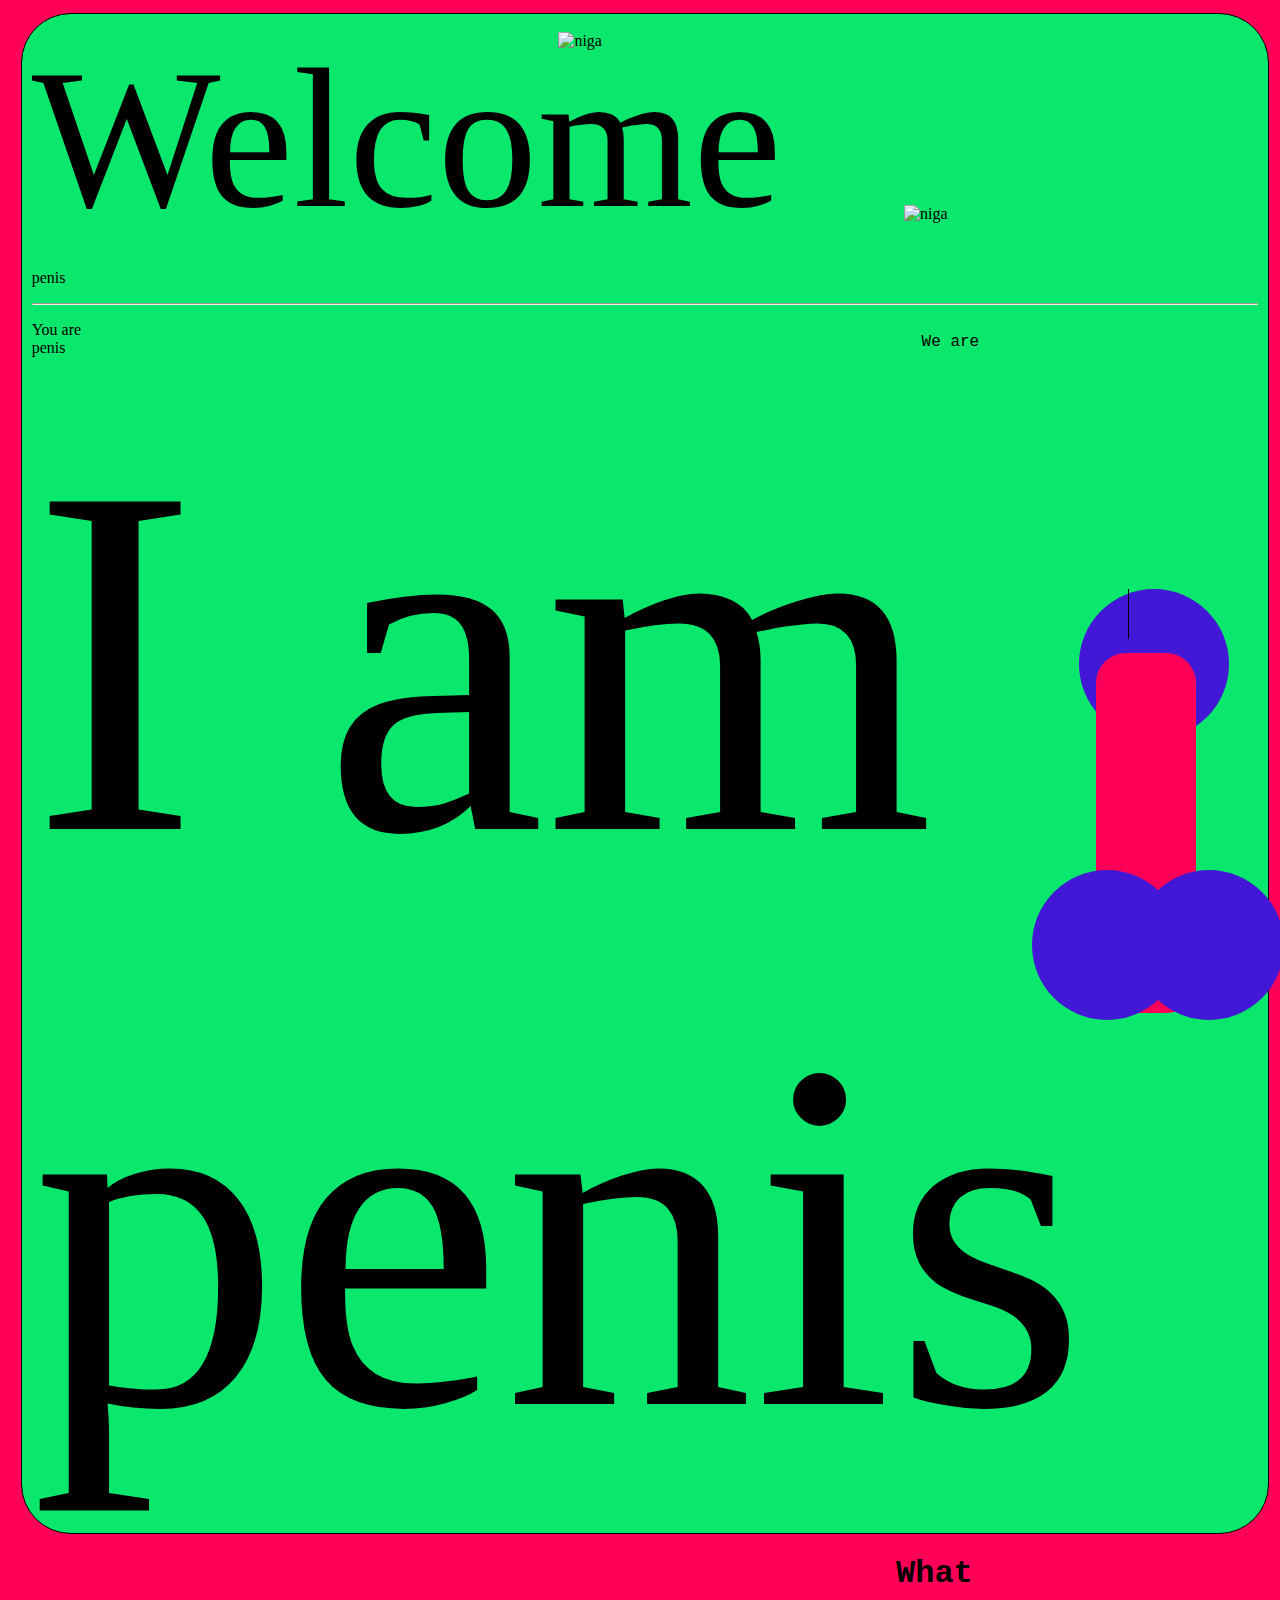
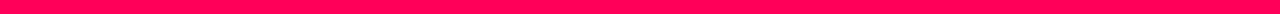
==== Course 2 - WEB/index.html @ 82bda602 "commit 6" ====
<html>
    <head>
        <title>Fatcocks.com</title>
        <!-- CSS Code below -->
        <style>
            #image {
                width: 100px;
                position:absolute;
                margin-left: 70%;
                margin-top: 15%;
            }

            #gif {
                width: 100px;
                position:absolute;
                margin-left: 43%;
                margin-top: 1.5%;
                
            }
            
            #crack {
                width: 0.1%;
                background-color: #000000;
                height:50px;
                margin-left: 87.5%;
                margin-top: 45%;
                position:absolute;
            }
            
            #cock {
                width: 5%;
                position:absolute;
                background-color: #ff0059;
                margin-left: 85%;
                margin-top: 50%;
                width: 100px;
                border-radius: 30px;
            }

            #ball {
                background-color: #4218d6;
                border-radius: 50%;
                margin-top: 67%;
                margin-left: 88%;
                position:absolute;
                width: 150px;
                height:150px;
            }

            #ball2 {
                background-color: #4218d6;
                border-radius: 50%;
                margin-top: 67%;
                margin-left: 80%;
                position:absolute;
                width: 150px;
                height:150px;
            }

            #tip {
                background-color: #4218d6;
                border-radius: 50%;
                margin-top: 45%;
                margin-left: 83.66%;
                position:absolute;
                width: 150px;
                height:150px;
            }
            
            #centered_box {
                /* CSS Comment */
                background-color: #09e76d;
                width: 97%;
                margin-left: 1%;
                margin-top: 1%;
                border: 1px solid black;
                border-radius: 50px;
                padding: 10px;
                font-family: "Times New Roman", Times, serif;
            }

            #we_are {
                width: 28%;
                margin-top: 25%;
                right: 0;
                position: absolute;
                font-family: "Lucida Console", Courier, monospace;
            } 

            #side_bar {
                width: 30%;
                float: right;
                right: 0;
                position: absolute;
                font-family: "Lucida Console", Courier, monospace;
            }

            h20 {
                font-size: 200px;
            }
            h21 {
                font-size: 500px;
            }
            body {
                background-color: #ff0059;
            }
        </style>
    </head>

    <body>
        <div id="gif">
            <img src="images/woah.gif" alt="niga">
        </div>
        
        <div id="image">
            <img src="images/vapor.jpeg" alt="niga">
        </div>

        <div id="we_are">
            We are
        </div>
        
        <div id="tip">
            &nbsp
        </div>

        <div id="crack">
            &nbsp
        </div>

        <div id="cock">
                &nbsp<br>&nbsp<br>&nbsp<br>&nbsp<br>&nbsp<br>
                &nbsp<br>&nbsp<br>&nbsp<br>&nbsp<br>&nbsp<br>
                &nbsp<br>&nbsp<br>&nbsp<br>&nbsp<br>&nbsp<br>
                &nbsp<br>&nbsp<br>&nbsp<br>&nbsp<br>&nbsp
        </div>

        <div id="ball">
                &nbsp
        </div>
        <div id="ball2">
            &nbsp
        </div>

        <div id="centered_box">
            <!-- Titles of shit (Headers) -->
            <h20>Welcome</h20>
            <p>penis</p>
            <hr>

            <p>
                You are<br>
                penis
            </p>
            <h21>
                I am penis
            </h21>
        </div>
        
        

        <!-- Sidebar -->
        <div id="side_bar">
            <h1>What</h1>
        </div>
    </body>
</html>
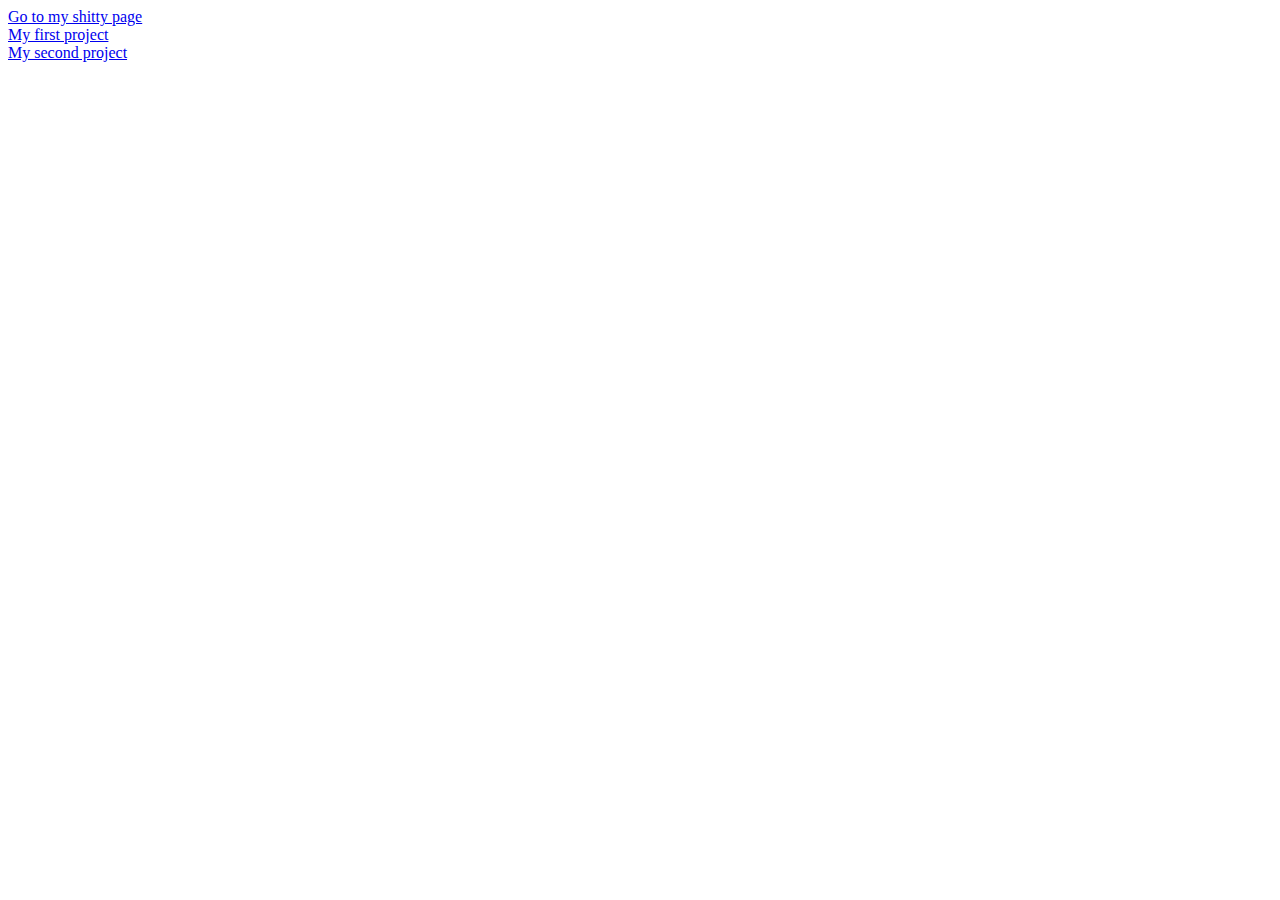
==== commit d800cb12: "Start of lesson" ====
--- a/Course 2 - WEB/index.html
+++ b/Course 2 - WEB/index.html
@@ -1,167 +1,11 @@
 <html>
     <head>
-        <title>Fatcocks.com</title>
-        <!-- CSS Code below -->
-        <style>
-            #image {
-                width: 100px;
-                position:absolute;
-                margin-left: 70%;
-                margin-top: 15%;
-            }
-
-            #gif {
-                width: 100px;
-                position:absolute;
-                margin-left: 43%;
-                margin-top: 1.5%;
-                
-            }
-            
-            #crack {
-                width: 0.1%;
-                background-color: #000000;
-                height:50px;
-                margin-left: 87.5%;
-                margin-top: 45%;
-                position:absolute;
-            }
-            
-            #cock {
-                width: 5%;
-                position:absolute;
-                background-color: #ff0059;
-                margin-left: 85%;
-                margin-top: 50%;
-                width: 100px;
-                border-radius: 30px;
-            }
-
-            #ball {
-                background-color: #4218d6;
-                border-radius: 50%;
-                margin-top: 67%;
-                margin-left: 88%;
-                position:absolute;
-                width: 150px;
-                height:150px;
-            }
-
-            #ball2 {
-                background-color: #4218d6;
-                border-radius: 50%;
-                margin-top: 67%;
-                margin-left: 80%;
-                position:absolute;
-                width: 150px;
-                height:150px;
-            }
-
-            #tip {
-                background-color: #4218d6;
-                border-radius: 50%;
-                margin-top: 45%;
-                margin-left: 83.66%;
-                position:absolute;
-                width: 150px;
-                height:150px;
-            }
-            
-            #centered_box {
-                /* CSS Comment */
-                background-color: #09e76d;
-                width: 97%;
-                margin-left: 1%;
-                margin-top: 1%;
-                border: 1px solid black;
-                border-radius: 50px;
-                padding: 10px;
-                font-family: "Times New Roman", Times, serif;
-            }
-
-            #we_are {
-                width: 28%;
-                margin-top: 25%;
-                right: 0;
-                position: absolute;
-                font-family: "Lucida Console", Courier, monospace;
-            } 
-
-            #side_bar {
-                width: 30%;
-                float: right;
-                right: 0;
-                position: absolute;
-                font-family: "Lucida Console", Courier, monospace;
-            }
-
-            h20 {
-                font-size: 200px;
-            }
-            h21 {
-                font-size: 500px;
-            }
-            body {
-                background-color: #ff0059;
-            }
-        </style>
+        <title>My Projects</title>
     </head>
 
     <body>
-        <div id="gif">
-            <img src="images/woah.gif" alt="niga">
-        </div>
-        
-        <div id="image">
-            <img src="images/vapor.jpeg" alt="niga">
-        </div>
-
-        <div id="we_are">
-            We are
-        </div>
-        
-        <div id="tip">
-            &nbsp
-        </div>
-
-        <div id="crack">
-            &nbsp
-        </div>
-
-        <div id="cock">
-                &nbsp<br>&nbsp<br>&nbsp<br>&nbsp<br>&nbsp<br>
-                &nbsp<br>&nbsp<br>&nbsp<br>&nbsp<br>&nbsp<br>
-                &nbsp<br>&nbsp<br>&nbsp<br>&nbsp<br>&nbsp<br>
-                &nbsp<br>&nbsp<br>&nbsp<br>&nbsp<br>&nbsp
-        </div>
-
-        <div id="ball">
-                &nbsp
-        </div>
-        <div id="ball2">
-            &nbsp
-        </div>
-
-        <div id="centered_box">
-            <!-- Titles of shit (Headers) -->
-            <h20>Welcome</h20>
-            <p>penis</p>
-            <hr>
-
-            <p>
-                You are<br>
-                penis
-            </p>
-            <h21>
-                I am penis
-            </h21>
-        </div>
-        
-        
-
-        <!-- Sidebar -->
-        <div id="side_bar">
-            <h1>What</h1>
-        </div>
+        <a href="home.html">Go to my shitty page</a><br>
+        <a href="proj1/">My first project</a><br>
+        <a href="proj2/">My second project</a><br>
     </body>
 </html>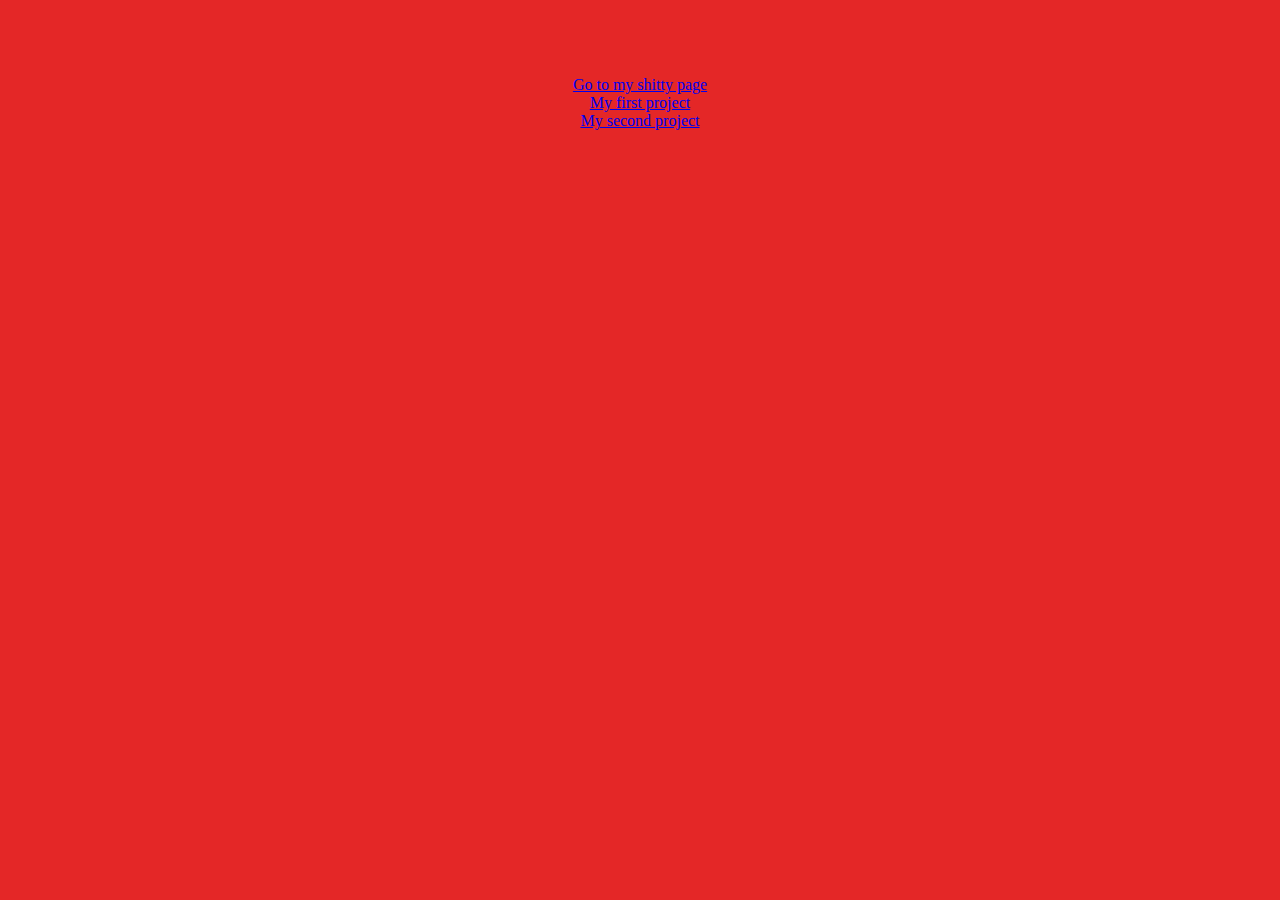
==== commit 0035a728: "commit 7" ====
--- a/Course 2 - WEB/index.html
+++ b/Course 2 - WEB/index.html
@@ -1,11 +1,24 @@
 <html>
     <head>
         <title>My Projects</title>
+        <style>
+            body{
+                background-color: rgb(228, 39, 39);
+            }
+            #HomePage{
+                position: relative;
+                margin-top: 5%;
+                padding: 1%;
+                text-align: center;
+            }
+        </style>
     </head>
 
     <body>
-        <a href="home.html">Go to my shitty page</a><br>
-        <a href="proj1/">My first project</a><br>
-        <a href="proj2/">My second project</a><br>
+        <div id=HomePage>
+            <a href="home.html">Go to my shitty page</a><br>
+            <a href="proj1/">My first project</a><br>
+            <a href="proj2/">My second project</a><br>
+        </div>
     </body>
 </html>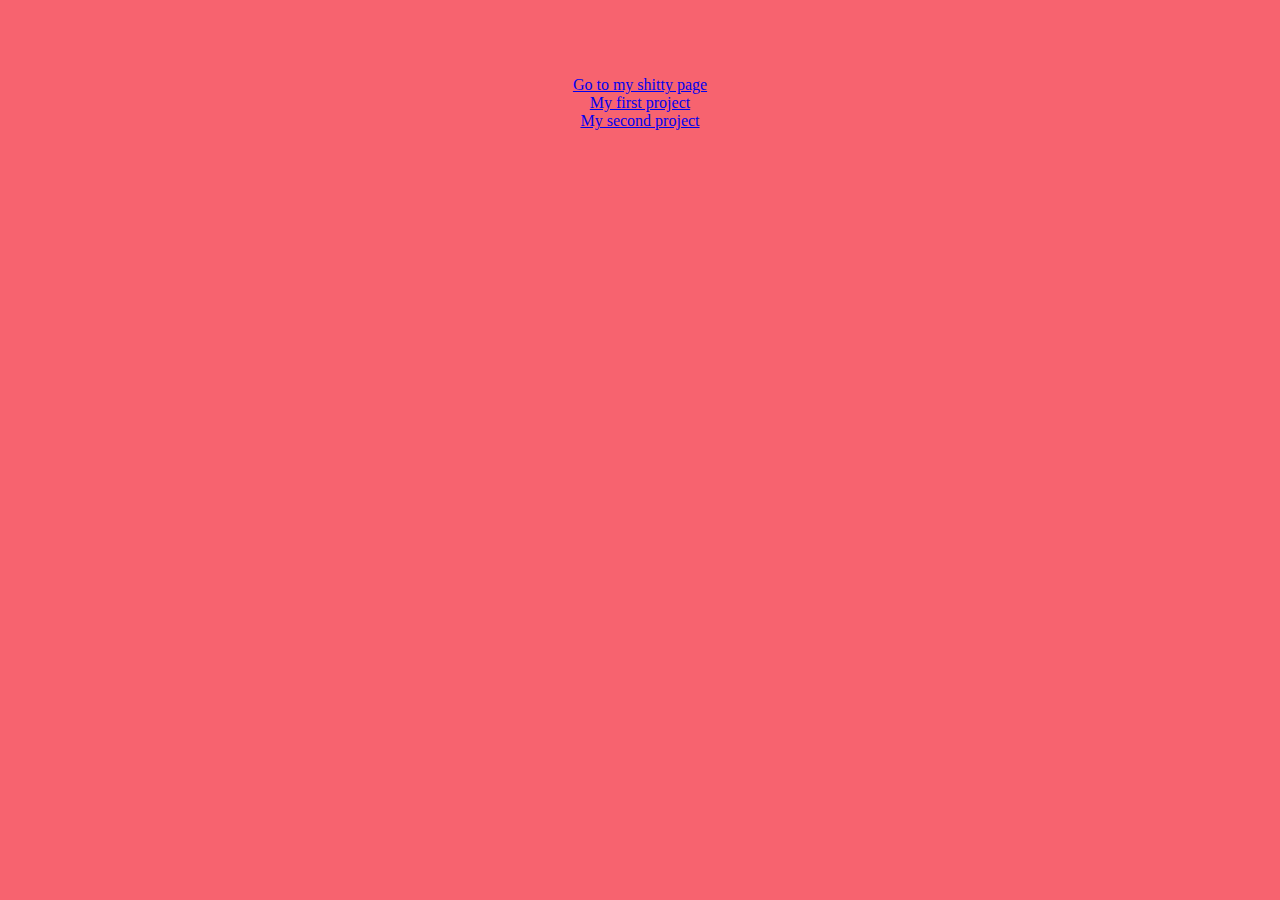
==== commit 683a3151: "commit11" ====
--- a/Course 2 - WEB/index.html
+++ b/Course 2 - WEB/index.html
@@ -3,12 +3,13 @@
         <title>My Projects</title>
         <style>
             body{
-                background-color: rgb(228, 39, 39);
+                background-color: #f7636f;
             }
             #HomePage{
                 position: relative;
                 margin-top: 5%;
                 padding: 1%;
+                padding-bottom: 1%;
                 text-align: center;
             }
         </style>
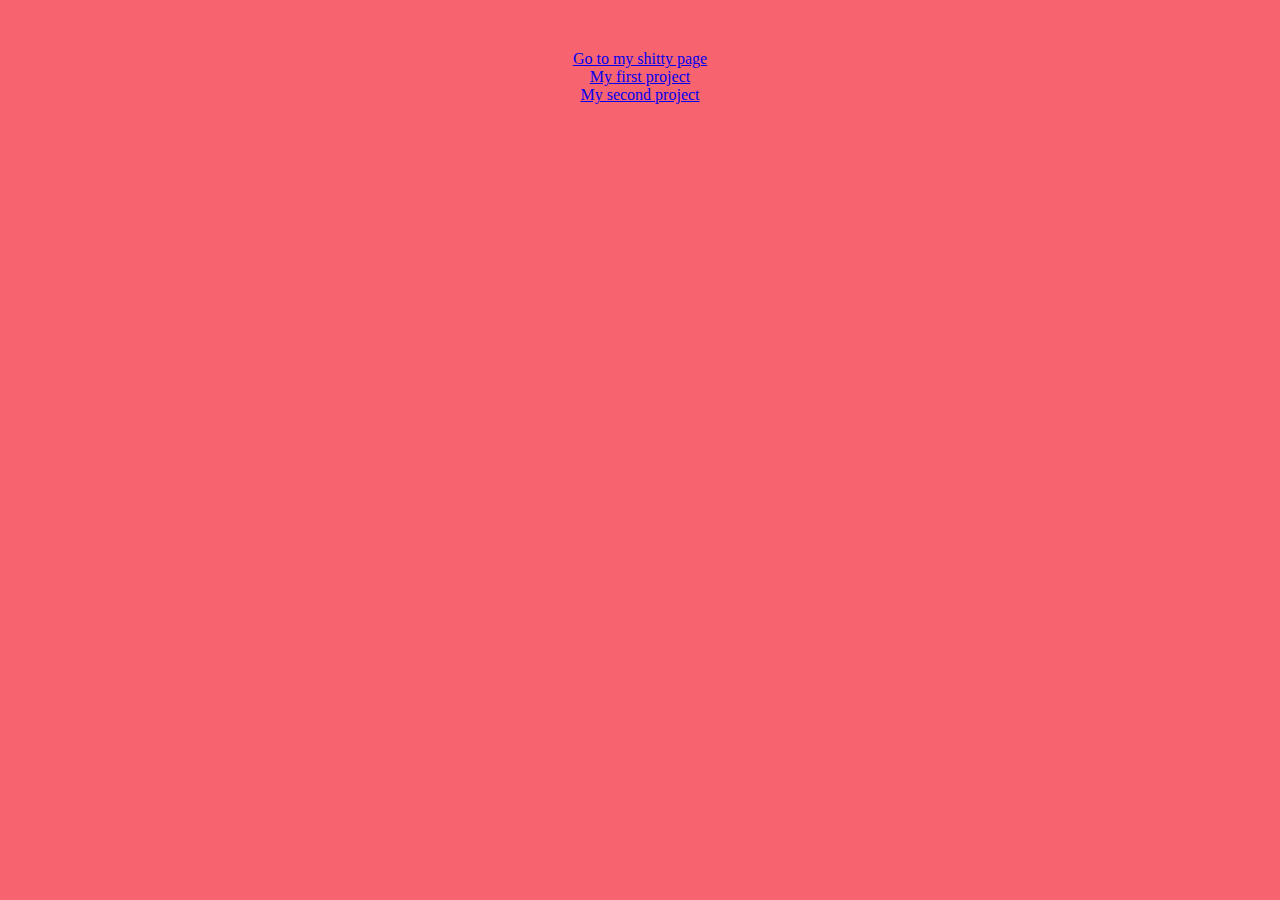
==== commit 386eca75: "Alignments" ====
--- a/Course 2 - WEB/index.html
+++ b/Course 2 - WEB/index.html
@@ -7,16 +7,15 @@
             }
             #HomePage{
                 position: relative;
-                margin-top: 5%;
-                padding: 1%;
-                padding-bottom: 1%;
+                margin-top: 5vh;
+                padding: 5px;
                 text-align: center;
             }
         </style>
     </head>
 
     <body>
-        <div id=HomePage>
+        <div id="HomePage">
             <a href="home.html">Go to my shitty page</a><br>
             <a href="proj1/">My first project</a><br>
             <a href="proj2/">My second project</a><br>
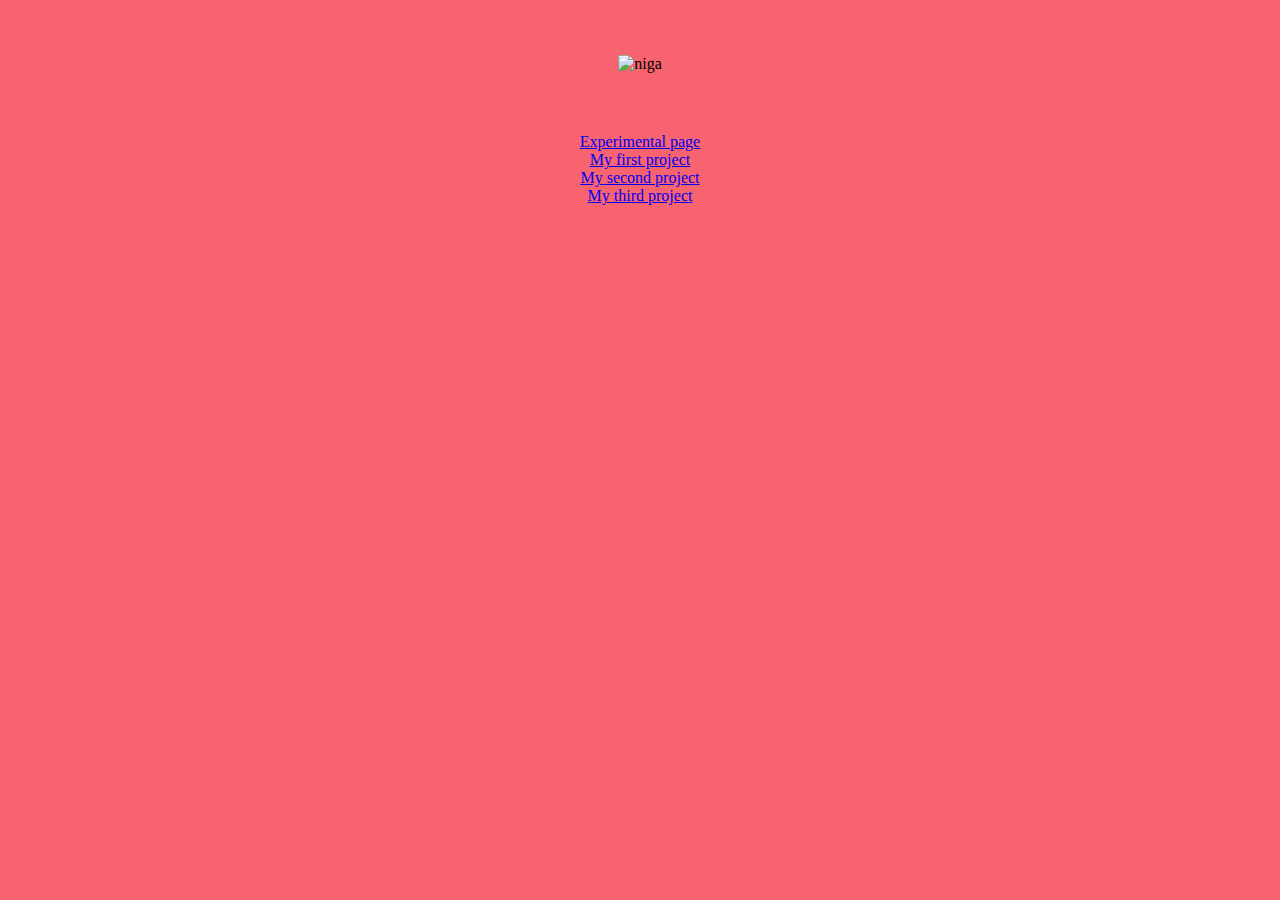
==== commit 18a779f0: "commit 12" ====
--- a/Course 2 - WEB/index.html
+++ b/Course 2 - WEB/index.html
@@ -11,14 +11,30 @@
                 padding: 5px;
                 text-align: center;
             }
+            #myWeb{
+                text-align: center;
+                position: relative;
+                margin-top: 5vh;
+                padding: 10px;           
+            }
+            .container img {
+            max-width: 23%;
+            height: auto;
+            }
         </style>
     </head>
 
     <body>
+        <div class="container img">
+            <div id="myWeb">
+                <img src="images/MyWeb.png" alt="niga">
+            </div>
+        </div>
         <div id="HomePage">
-            <a href="home.html">Go to my shitty page</a><br>
+            <a href="home.html">Experimental page</a><br>
             <a href="proj1/">My first project</a><br>
             <a href="proj2/">My second project</a><br>
+            <a href="proj3/">My third project</a><br>
         </div>
     </body>
 </html>